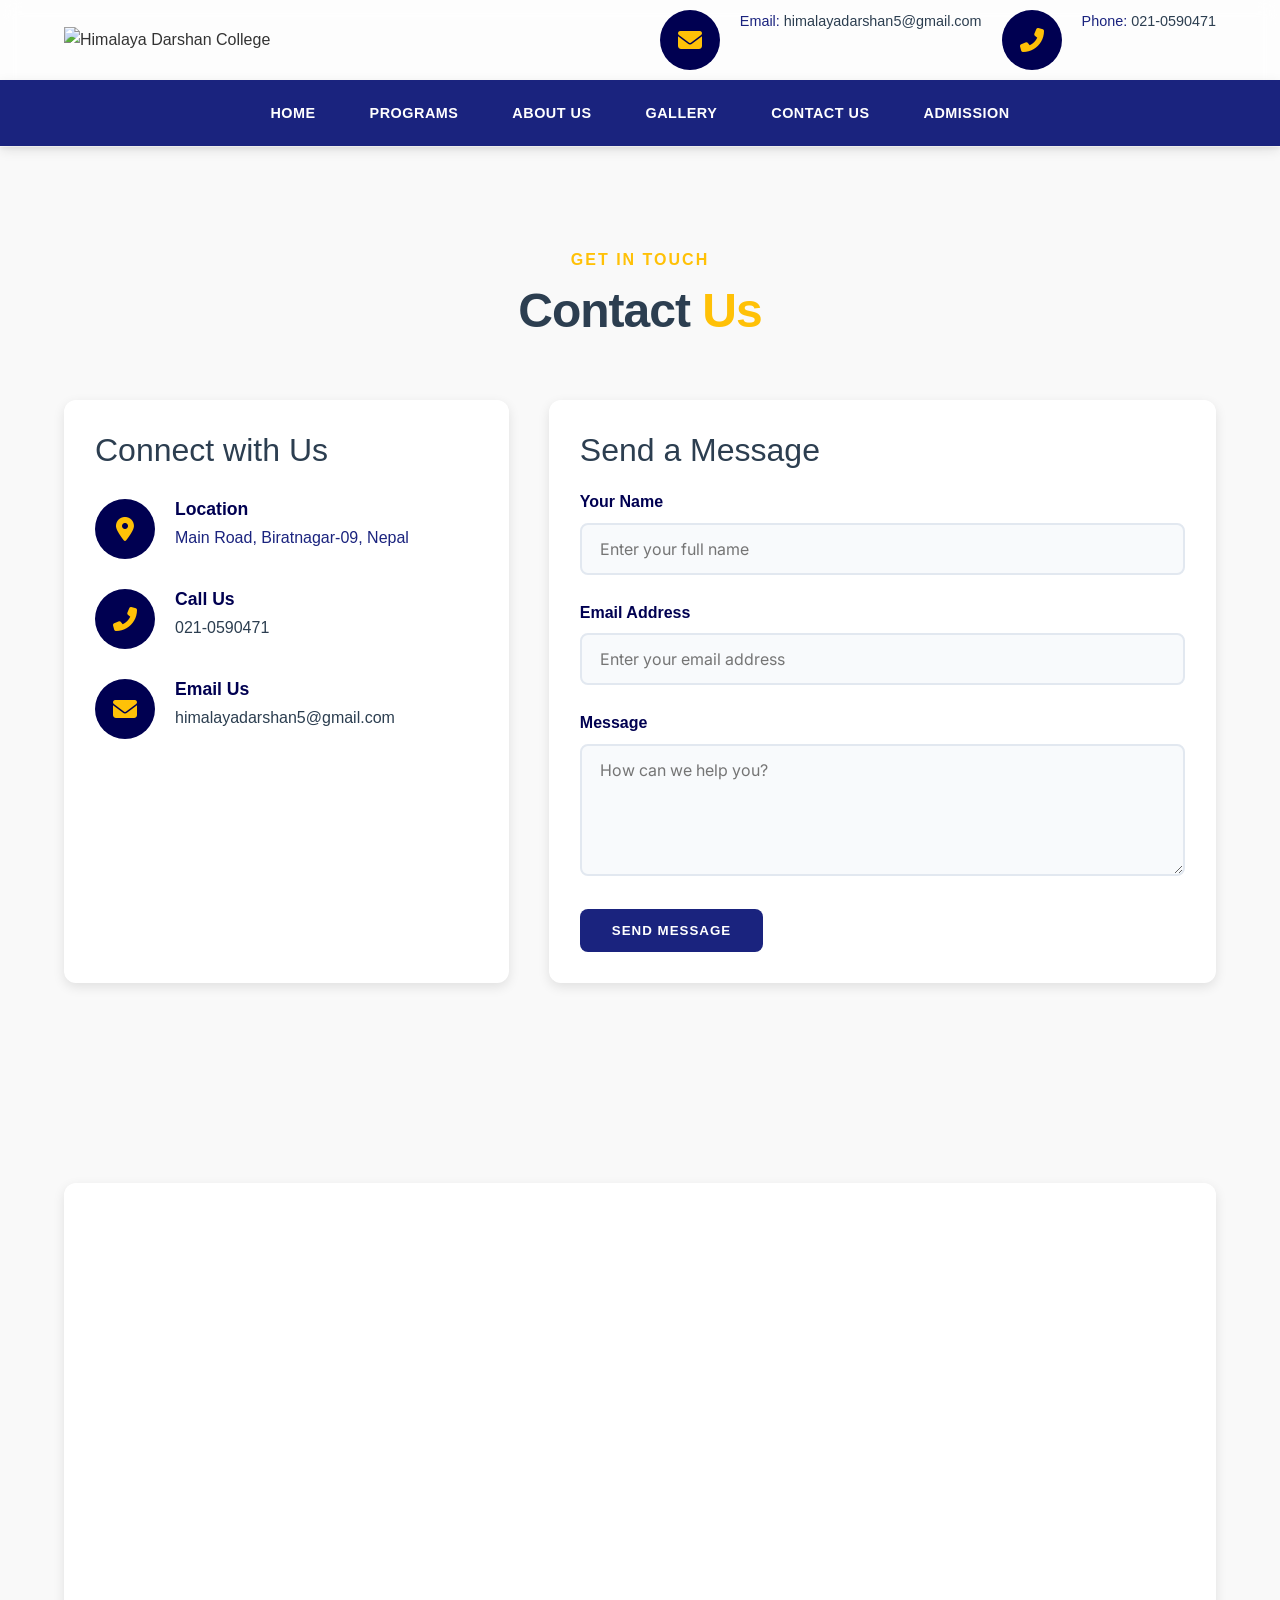
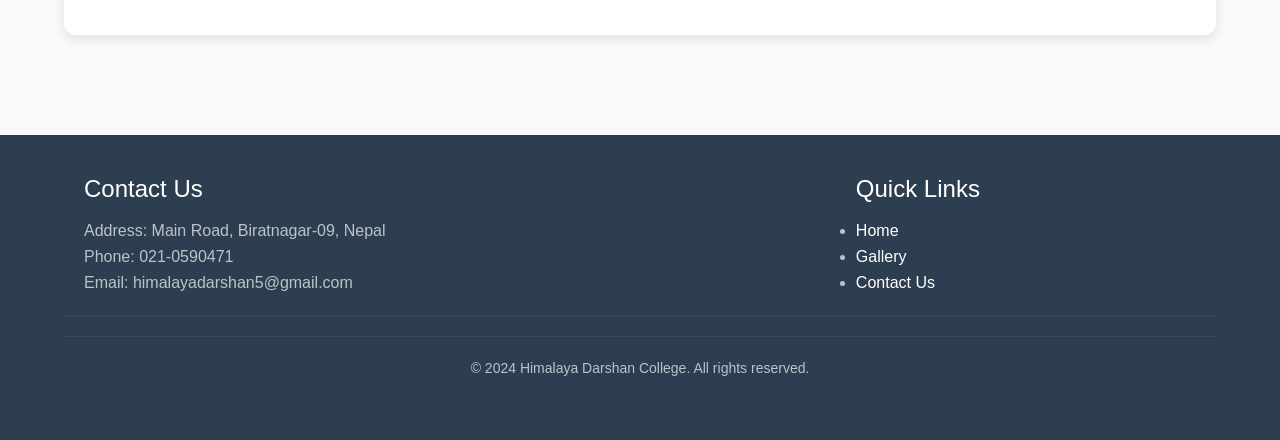
==== contactus.html @ 3a64edcc "Premium UI/UX overhaul, site-wide consistency, and SEO optimizations" ====
<!DOCTYPE html>
<html lang="en">

<head>
  <meta charset="UTF-8" />
  <meta name="viewport" content="width=device-width, initial-scale=1.0" />
  <meta name="description"
    content="Contact Himalaya Darshan College in Biratnagar. Get in touch with us for admissions, inquiries, and more." />
  <title>Contact Us | Himalaya Darshan College</title>
  <link rel="stylesheet" href="https://cdnjs.cloudflare.com/ajax/libs/font-awesome/6.4.0/css/all.min.css" />
  <link
    href="https://fonts.googleapis.com/css2?family=Outfit:wght@300;400;600;700&family=Inter:wght@300;400;500;600&display=swap"
    rel="stylesheet" />
  <link rel="stylesheet" href="style.css" />
</head>

<body>
  <header class="main-header">
    <div class="container">
      <div class="logo-container">
        <img src="assets/logo/himalayalogo.png" alt="Himalaya Darshan College" />
      </div>
      <div class="contact-info">
        <div class="contact-item">
          <i class="fas fa-envelope"></i>
          <span>Email: <a href="mailto:himalayadarshan5@gmail.com">himalayadarshan5@gmail.com</a></span>
        </div>
        <div class="contact-item">
          <i class="fas fa-phone-alt"></i>
          <span>Phone: <a href="tel:021-590471">021-0590471</a></span>
        </div>
      </div>
    </div>
    <nav class="navigation">
      <div class="container">
        <button class="menu-toggle" aria-label="Toggle navigation">
          <i class="fas fa-bars"></i>
        </button>
        <ul id="primary-menu" class="navbar">
          <li><a href="index.html">HOME</a></li>
          <li><a href="index.html#programs">PROGRAMS</a></li>
          <li><a href="index.html#aboutus">ABOUT US</a></li>
          <li><a href="gallery.html">GALLERY</a></li>
          <li><a href="contactus.html">CONTACT US</a></li>
          <li><a href="registeration.html">ADMISSION</a></li>
        </ul>
      </div>
    </nav>
  </header>

  <main>
    <!-- Contact Us Section -->
    <section class="contact-us">
      <div class="container">
        <span class="section-subtitle">Get In Touch</span>
        <h2>Contact <span>Us</span></h2>
        <div class="contact-grid">
          <div class="contact-details glass-card">
            <h3>Connect with Us</h3>
            <div class="contact-items">
              <div class="contact-item">
                <i class="fas fa-map-marker-alt"></i>
                <div>
                  <h4>Location</h4>
                  <p>Main Road, Biratnagar-09, Nepal</p>
                </div>
              </div>
              <div class="contact-item">
                <i class="fas fa-phone-alt"></i>
                <div>
                  <h4>Call Us</h4>
                  <p><a href="tel:021-0590471">021-0590471</a></p>
                </div>
              </div>
              <div class="contact-item">
                <i class="fas fa-envelope"></i>
                <div>
                  <h4>Email Us</h4>
                  <p><a href="mailto:himalayadarshan5@gmail.com">himalayadarshan5@gmail.com</a></p>
                </div>
              </div>
            </div>
          </div>

          <div class="contact-form-container glass-card">
            <h3>Send a Message</h3>
            <form action="#" method="POST" class="premium-form">
              <div class="form-group">
                <label for="name">Your Name</label>
                <input type="text" id="name" name="name" class="form-control" placeholder="Enter your full name"
                  required>
              </div>
              <div class="form-group">
                <label for="email">Email Address</label>
                <input type="email" id="email" name="email" class="form-control" placeholder="Enter your email address"
                  required>
              </div>
              <div class="form-group">
                <label for="message">Message</label>
                <textarea id="message" name="message" class="form-control" rows="5" placeholder="How can we help you?"
                  required></textarea>
              </div>
              <button type="submit" class="btn-premium">Send Message</button>
            </form>
          </div>
        </div>
      </div>
    </section>

    <!-- Map Section -->
    <section class="map-section">
      <div class="container">
        <div class="map-container glass-card">
          <iframe
            src="https://www.google.com/maps/embed?pb=!1m18!1m12!1m3!1d3571.24046777651!2d87.2831!3d26.4525!2m3!1f0!2f0!3f0!3m2!1i1024!2i768!4f13.1!3m3!1m2!1s0x0%3A0x0!2zMjbCsDI3JzA5LjAiTiA4N8KwMTYnNTkuMiJF!5e0!3m2!1sen!2snp!4v1634567890123!5m2!1sen!2snp"
            width="100%" height="450" style="border:0;" allowfullscreen="" loading="lazy"></iframe>
        </div>
      </div>
    </section>
  </main>
  <footer class="main-footer">
    <div class="container">
      <div class="footer-top">
        <div class="footer-col">
          <h3>Contact Us</h3>
          <p>Address: Main Road, Biratnagar-09, Nepal</p>
          <p>Phone: 021-0590471</p>
          <p>Email: himalayadarshan5@gmail.com</p>
        </div>
        <div class="footer-col">
          <h3>Quick Links</h3>
          <ul>
            <li><a href="index.html">Home</a></li>
            <li><a href="gallery.html">Gallery</a></li>
            <li><a href="contactus.html">Contact Us</a></li>
          </ul>
        </div>
      </div>
      <div class="footer-bottom">
        <p>&copy; 2024 Himalaya Darshan College. All rights reserved.</p>
      </div>
    </div>
  </footer>
  <script src="script.js"></script>
</body>

</html>
---- style.css ----
/* =========================================
   MODERN DESIGN SYSTEM
   ========================================= */

:root {
    --primary: #1a237e;
    /* Deep Indigo */
    --primary-light: #534bae;
    --primary-dark: #000051;
    --secondary: #ffc107;
    /* Gold */
    --accent: #ff6f61;
    /* Coral */
    --text-main: #2c3e50;
    --text-muted: #64748b;
    --bg-light: #f8fafc;
    --white: #ffffff;
    --glass: rgba(255, 255, 255, 0.7);
    --glass-border: rgba(255, 255, 255, 0.2);
    --shadow-sm: 0 2px 4px rgba(0, 0, 0, 0.05);
    --shadow-md: 0 4px 12px rgba(0, 0, 0, 0.1);
    --shadow-lg: 0 8px 24px rgba(0, 0, 0, 0.15);
    --transition: all 0.4s cubic-bezier(0.165, 0.84, 0.44, 1);
    --radius-sm: 8px;
    --radius-md: 12px;
    --radius-lg: 20px;
}

* {
    margin: 0;
    padding: 0;
    box-sizing: border-box;
}

html {
    scroll-behavior: smooth;
    font-size: 16px;
}

body {
    font-family: 'Inter', sans-serif;
    line-height: 1.6;
    color: var(--text-main);
    background-color: var(--bg-light);
    overflow-x: hidden;
}

h1,
h2,
h3,
h4,
h5,
h6 {
    font-family: 'Outfit', sans-serif;
    font-weight: 700;
    line-height: 1.2;
    color: var(--primary-dark);
}

.container {
    width: 90%;
    max-width: 1200px;
    margin: 0 auto;
}

/* Header */

.main-header {
    background: var(--white);
    box-shadow: var(--shadow-sm);
    position: sticky;
    top: 0;
    z-index: 1000;
    backdrop-filter: blur(10px);
    background: var(--glass);
    border-bottom: 1px solid var(--glass-border);
}

.main-header .container {
    display: flex;
    justify-content: space-between;
    align-items: center;
    padding: 10px 0;
}

.logo-container img {
    height: 60px;
    width: auto;
}

.contact-info {
    display: flex;
    gap: 20px;
    font-size: 0.9rem;
}

.contact-item {
    display: flex;
    align-items: center;
    gap: 8px;
    color: var(--primary);
}

.contact-item a {
    color: var(--text-main);
    text-decoration: none;
    font-weight: 500;
}

/* Navigation */

.navigation {
    background: var(--primary);
    padding: 10px 0;
    position: relative;
    box-shadow: var(--shadow-md);
}

.navigation .container {
    display: flex;
    justify-content: space-between;
    align-items: center;
}

.menu-toggle {
    display: none;
    background: none;
    border: none;
    color: var(--white);
    font-size: 1.5rem;
    cursor: pointer;
    padding: 5px;
}

.navbar {
    display: flex;
    list-style: none;
    justify-content: center;
    gap: 30px;
    width: 100%;
}

.navbar li {
    position: relative;
}

.navbar a {
    color: var(--white);
    text-decoration: none;
    font-weight: 600;
    font-size: 0.9rem;
    text-transform: uppercase;
    letter-spacing: 0.5px;
    transition: var(--transition);
    padding: 8px 12px;
    border-radius: 4px;
}

.navbar a:hover {
    background: rgba(255, 255, 255, 0.1);
    color: var(--secondary);
}

.sub-menu {
    display: none;
    position: absolute;
    top: 100%;
    left: 0;
    background-color: #444;
    list-style: none;
    min-width: 160px;
    z-index: 1;
}

.sub-menu li {
    width: 100%;
}

.navbar li:hover .sub-menu {
    display: block;
}

/* Styles for Login/Signup Submenu */

.submenu {
    display: none;
    position: absolute;
    top: 100%;
    left: 0;
    background-color: #444;
    /* White background for submenu */
    box-shadow: 0 4px 8px rgba(0, 0, 0, 0.2);
    /* Subtle shadow */
    border-radius: 4px;
    /* Rounded corners */
    min-width: 160px;
    z-index: 1000;
    /* Ensure it appears above other elements */
}

.submenu li {
    border-bottom: 1px solid #ddd;
    list-style-type: none;
    /* Light border between items */
}

.submenu li:last-child {
    border-bottom: none;
    /* Remove border for the last item */
}

.submenu li a {
    display: block;
    padding: 10px 15px;
    /* Spacing inside each item */
    text-decoration: none;
    color: white;
    /* Consistent color for text */
    font-weight: 400;
    /* Lighter font weight */
}

.submenu li a:hover {
    background-color: #f0f0f0;
    /* Light background on hover */
    color: #003d7a;
    /* Darker text color on hover */
}

/* Show the submenu when hovering over the parent menu item */

.submenu-parent:hover .submenu {
    display: block;
}

.menu-badge {
    background-color: red;
    color: white;
    padding: 2px 5px;
    border-radius: 4px;
    font-size: 12px;
    position: relative;
    top: -2px;
}

.menu-right {
    display: flex;
    align-items: center;
}

.button-search {
    cursor: pointer;
    display: flex;
    align-items: center;
    margin-left: 20px;
}

.search-form {
    display: none;
    position: absolute;
    top: 100%;
    right: 0;
    background: white;
    padding: 10px;
    box-shadow: 0 4px 8px rgba(0, 0, 0, 0.1);
    z-index: 1000;
}

.search-field {
    border: 1px solid #ddd;
    padding: 5px 10px;
    width: 200px;
}

.search-submit {
    background: #333;
    color: #fff;
    border: none;
    padding: 5px 10px;
    cursor: pointer;
}

/* Hero Section */

.hero {
    position: relative;
    overflow: hidden;
    max-width: 100%;
    height: 70vh;
}

.slider {
    display: flex;
    overflow: hidden;
    transition: transform 0.5s ease-in-out;
    width: 100%;
    height: 100%;
}

.slide {
    min-width: 100%;
    height: 100%;
    background-size: cover;
    background-position: center;
    display: none;
    /* Hide all slides by default */
}

/* Slider Controls */

.slider-controls {
    position: absolute;
    top: 50%;
    left: 50%;
    transform: translate(-50%, -50%);
    display: flex;
    justify-content: space-between;
    width: 100%;
    padding: 0 20px;
    box-sizing: border-box;
}

.slider-controls button {
    background: rgba(0, 0, 0, 0.5);
    /* Semi-transparent background */
    border: none;
    color: white;
    font-size: 2rem;
    cursor: pointer;
    padding: 10px;
    transition: color 0.3s ease, background-color 0.3s ease;
    border-radius: 50%;
}

.slider-controls button:hover {
    color: #ddd;
    background: rgba(0, 0, 0, 0.7);
    /* Darker background on hover */
}

.slider-controls i {
    pointer-events: none;
    /* Ensure the icon doesn't block the button click */
}

/* Search Form */

.menu-right {
    display: flex;
    align-items: center;
}

.button-search {
    color: #fff;
    cursor: pointer;
    padding: 10px;
}

.search-form {
    display: none;
    position: relative;
    margin-left: 10px;
}

.search-form input {
    padding: 5px;
    border: 1px solid #ddd;
    border-radius: 4px;
}

.search-form button {
    background-color: #444;
    color: #fff;
    border: none;
    padding: 0px;
}

.introduction {
    padding: 50px 0;
    display: flex;
    justify-content: space-between;
    align-items: center;
}

.intro-content {
    display: flex;
}

.intro-image img {
    width: 100%;
    max-width: 500px;
}

.intro-text {
    padding-left: 30px;
}

.programs {
    background-color: #f9f9f9;
    padding: 50px 0;
    text-align: center;
}

.programs-grid {
    display: grid;
    grid-template-columns: repeat(3, 1fr);
    gap: 20px;
}

.program-card {
    padding: 20px;
    background-color: #fff;
    border: 1px solid #ddd;
    border-radius: 8px;
}

/* Authentication & Utility Classes */
.flex-center {
    display: flex;
    justify-content: center;
    align-items: center;
    min-height: 70vh;
}

.auth-wrapper {
    width: 100%;
    max-width: 480px;
    padding: 50px 40px;
}

.auth-footer {
    margin-top: 30px;
    padding-top: 20px;
    border-top: 1px solid var(--bg-light);
    text-align: center;
}

.auth-footer a {
    color: var(--primary);
    font-weight: 700;
    text-decoration: none;
    transition: var(--transition);
}

.auth-footer a:hover {
    color: var(--secondary);
}

.auth-wrapper .section-subtitle {
    margin-bottom: 5px;
}

.auth-wrapper h2 {
    font-size: 2.2rem;
    margin-bottom: 35px;
}

.cta {
    background-image: url('assets/cta-bg.jpg');
    background-size: cover;
    color: #fff;
    text-align: center;
    padding: 60px 0;
    position: relative;
}

.cta::before {
    content: "";
    position: absolute;
    top: 0;
    left: 0;
    right: 0;
    bottom: 0;
    background: rgba(0, 0, 0, 0.5);
}

.cta-content {
    position: relative;
    z-index: 2;
}

body {
    font-family: 'Roboto', sans-serif;
    line-height: 1.6;
    color: #333;
    margin: 0;
    padding: 0;
    background-color: #f9f9f9;
}

h1,
h2,
h3,
h4,
h5,
h6 {
    font-family: 'Poppins', sans-serif;
    color: #2c3e50;
    margin-bottom: 20px;
}

h2 {
    font-size: 2.5rem;
    font-weight: 600;
}

h3 {
    font-size: 2rem;
    font-weight: 500;
}

a {
    color: #007BFF;
    text-decoration: none;
    transition: color 0.3s ease;
}

a:hover {
    color: #0056b3;
    text-decoration: underline;
}

.header,
.cta {
    background-color: #007BFF;
    color: white;
    padding: 20px 0;
    text-align: center;
}

.cta-content h2 {
    font-size: 2.5rem;
    font-weight: 600;
    margin-bottom: 20px;
}

.cta-content p {
    font-size: 1.2rem;
    margin-bottom: 30px;
}

.intro-text p {
    margin: 20px 0;
}

.intro-text .btn {
    margin: 20px 0;
}

.btn {
    background-color: #ff6f61;
    color: white;
    padding: 10px 20px;
    border-radius: 5px;
    transition: background-color 0.3s ease;
}

.btn:hover {
    background-color: #e55a4f;
}

.introduction {
    background-color: #fff;
    padding: 50px 0;
    text-align: left;
}

.intro-content {
    display: flex;
    align-items: center;
    justify-content: space-between;
}

.intro-image img {
    max-width: 100%;
    border-radius: 8px;
    box-shadow: 0 4px 8px rgba(0, 0, 0, 0.1);
}

.intro-text {
    max-width: 60%;
    margin-left: 20px;
}

/* General Container Styling */

.programs {
    padding: 60px 0;
    text-align: center;
}

.programs h2 {
    font-size: 36px;
    margin-bottom: 40px;
    text-transform: uppercase;
}

/* Program Grid Styling */

.program-grid {
    display: flex;
    flex-wrap: wrap;
    justify-content: space-around;
    gap: 20px;
}

/* Program Card Styling */

.program-card {
    background-color: #ffffff;
    border-radius: 8px;
    box-shadow: 0 4px 8px rgba(0, 0, 0, 0.1);
    overflow: hidden;
    transition: transform 0.3s ease, box-shadow 0.3s ease;
    width: 300px;
    text-align: left;
}

.program-card:hover {
    transform: translateY(-10px);
    box-shadow: 0 8px 16px rgba(0, 0, 0, 0.2);
}

.program-card img {
    width: 100%;
    height: 200px;
    object-fit: cover;
}

/* Program Card Content Styling */

.program-card h3 {
    font-size: 24px;
    margin: 15px 20px 10px 20px;
}

.program-card p {
    font-size: 16px;
    margin: 0 20px 20px 20px;
    line-height: 1.6;
}

/* Responsive Design */

@media (max-width: 768px) {
    .program-grid {
        flex-direction: column;
        align-items: center;
    }

    .program-card {
        width: 90%;
    }
}

/* General Container Styling */

.Strengths {
    padding: 60px 0;
    text-align: center;
    background-color: #f4f4f4;
    /* A light background to differentiate this section */
}

.Strengths h2 {
    font-size: 36px;
    margin-bottom: 40px;
    text-transform: uppercase;
}

/* Strengths Grid Styling */

.strengths-grid {
    display: flex;
    flex-wrap: wrap;
    justify-content: space-around;
    gap: 20px;
}

/* Strength Card Styling */

.strength-card {
    background-color: #ffffff;
    border-radius: 8px;
    box-shadow: 0 4px 8px rgba(0, 0, 0, 0.1);
    padding: 30px 20px;
    transition: transform 0.3s ease, box-shadow 0.3s ease;
    width: 300px;
    text-align: center;
}

.strength-card:hover {
    transform: translateY(-10px);
    box-shadow: 0 8px 16px rgba(0, 0, 0, 0.2);
}

.strength-card i {
    font-size: 48px;
    color: #3498db;
    margin-bottom: 20px;
}

.strength-card h3 {
    font-size: 24px;
    margin-bottom: 15px;
}

.strength-card p {
    font-size: 16px;
    line-height: 1.6;
    color: #7f8c8d;
}

/* Responsive Design */

@media (max-width: 768px) {
    .strengths-grid {
        flex-direction: column;
        align-items: center;
    }

    .strength-card {
        width: 90%;
    }
}

/* General Container Styling */

.news-notices {
    padding: 60px 0;
    text-align: center;
    background-color: #ffffff;
}

.news-notices h2 {
    font-size: 36px;
    margin-bottom: 40px;
    text-transform: uppercase;
}

/* News List Styling */

.news-list {
    display: flex;
    flex-direction: column;
    gap: 20px;
    align-items: flex-start;
}

/* News Item Styling */

.news-item {
    background-color: #f9f9f9;
    border-left: 5px solid #3498db;
    padding: 20px;
    border-radius: 5px;
    transition: background-color 0.3s ease, box-shadow 0.3s ease;
}

.news-item h3 {
    font-size: 24px;
    margin-bottom: 10px;
}

.news-item p {
    font-size: 16px;
    color: #7f8c8d;
    line-height: 1.6;
}

.news-item a {
    color: #3498db;
    font-weight: bold;
    text-decoration: none;
}

.news-item:hover {
    background-color: #e6f7ff;
    box-shadow: 0 4px 8px rgba(0, 0, 0, 0.1);
}

/* Responsive Design */

@media (max-width: 768px) {
    .news-list {
        align-items: center;
    }

    .news-item {
        width: 90%;
    }
}

/* General Container Styling */

.events {
    padding: 60px 0;
    text-align: center;
    background-color: #f4f4f4;
    /* Light background to distinguish this section */
}

.events h2 {
    font-size: 36px;
    margin-bottom: 40px;
    text-transform: uppercase;
}

/* Event List Styling */

.event-list {
    display: flex;
    flex-direction: column;
    gap: 20px;
    align-items: flex-start;
}

/* Event Item Styling */

.event-item {
    background-color: #ffffff;
    border-left: 5px solid #3498db;
    padding: 20px;
    border-radius: 5px;
    transition: background-color 0.3s ease, box-shadow 0.3s ease;
    width: 100%;
}

.event-item h3 {
    font-size: 24px;
    margin-bottom: 10px;
}

.event-item p {
    font-size: 16px;
    color: #7f8c8d;
    line-height: 1.6;
}

.event-item:hover {
    background-color: #e6f7ff;
    box-shadow: 0 4px 8px rgba(0, 0, 0, 0.1);
}

/* Responsive Design */

@media (max-width: 768px) {
    .event-list {
        align-items: center;
    }

    .event-item {
        width: 90%;
    }
}

/* General Container Styling */

.facilities {
    padding: 60px 0;
    text-align: center;
    background-color: #ffffff;
    /* White background for clarity */
}

.facilities h2 {
    font-size: 36px;
    margin-bottom: 40px;
    text-transform: uppercase;
}

/* Facilities Grid Styling */

.facilities-grid {
    display: flex;
    flex-wrap: wrap;
    justify-content: space-around;
    gap: 20px;
}

/* Facility Card Styling */

.facility-card {
    background-color: #f9f9f9;
    border-radius: 8px;
    box-shadow: 0 4px 8px rgba(0, 0, 0, 0.1);
    overflow: hidden;
    width: 300px;
    text-align: left;
    transition: transform 0.3s ease, box-shadow 0.3s ease;
}

.facility-card:hover {
    transform: translateY(-10px);
    box-shadow: 0 8px 16px rgba(0, 0, 0, 0.2);
}

.facility-card img {
    width: 100%;
    height: 200px;
    object-fit: cover;
}

/* Facility Card Content Styling */

.facility-card h3 {
    font-size: 24px;
    /* color: #e55a4f; */
    color: #3498db;
    /* Primary color for headings */
    margin: 15px 20px 10px 20px;
}

.facility-card p {
    font-size: 16px;
    color: #7f8c8d;
    /* Text color consistency */
    margin: 0 20px 20px 20px;
    line-height: 1.6;
}

/* Responsive Design */

@media (max-width: 768px) {
    .facilities-grid {
        flex-direction: column;
        align-items: center;
    }

    .facility-card {
        width: 90%;
    }
}

/* General Container Styling */

.testimonials {
    padding: 60px 0;
    text-align: center;
    background-color: #f4f4f4;
    /* Light background to distinguish this section */
}

.testimonials h2 {
    font-size: 36px;
    margin-bottom: 40px;
    text-transform: uppercase;
}

/* Testimonial Grid Styling */

.testimonial-grid {
    display: flex;
    flex-wrap: wrap;
    justify-content: space-around;
    gap: 20px;
}

/* Testimonial Card Styling */

.testimonial-card {
    background-color: #ffffff;
    border-radius: 8px;
    box-shadow: 0 4px 8px rgba(0, 0, 0, 0.1);
    padding: 20px;
    transition: transform 0.3s ease, box-shadow 0.3s ease;
    width: 300px;
    text-align: center;
}

.testimonial-card:hover {
    transform: translateY(-10px);
    box-shadow: 0 8px 16px rgba(0, 0, 0, 0.2);
}

.testimonial-card img {
    border-radius: 50%;
    width: 100px;
    height: 100px;
    object-fit: cover;
    margin-bottom: 15px;
}

.testimonial-card p {
    font-size: 16px;
    color: #7f8c8d;
    /* Text color consistency */
    line-height: 1.6;
    margin: 0 0 15px;
}

.testimonial-card h4 {
    font-size: 18px;
    color: #3498db;
    /* Primary color for names */
    margin: 0;
}

.testimonial-card i {
    color: #3498db;
    /* Primary color for icons */
}

/* Responsive Design */

@media (max-width: 768px) {
    .testimonial-grid {
        flex-direction: column;
        align-items: center;
    }

    .testimonial-card {
        width: 90%;
    }
}

/* General Container Styling */

.tieups-mous {
    padding: 60px 0;
    text-align: center;
    background-color: #ffffff;
    /* White background for clarity */
}

.tieups-mous h2 {
    font-size: 36px;
    margin-bottom: 40px;
    text-transform: uppercase;
}

/* Tie-up Grid Styling */

.tieup-grid {
    display: flex;
    flex-wrap: wrap;
    justify-content: space-around;
    gap: 20px;
}

/* Tie-up Card Styling */

.tieup-card {
    background-color: #f9f9f9;
    border-radius: 8px;
    box-shadow: 0 4px 8px rgba(0, 0, 0, 0.1);
    padding: 20px;
    text-align: center;
    transition: transform 0.3s ease, box-shadow 0.3s ease;
    width: 300px;
}

.tieup-card:hover {
    transform: translateY(-10px);
    box-shadow: 0 8px 16px rgba(0, 0, 0, 0.2);
}

.tieup-card img {
    max-width: 100%;
    height: 150px;
    object-fit: contain;
    margin-bottom: 15px;
}

.tieup-card h3 {
    font-size: 24px;
    color: #3498db;
    /* Primary color for headings */
    margin: 10px 0;
}

.tieup-card p {
    font-size: 16px;
    color: #7f8c8d;
    /* Text color consistency */
    margin: 0;
    line-height: 1.6;
}

/* Responsive Design */

@media (max-width: 768px) {
    .tieup-grid {
        flex-direction: column;
        align-items: center;
    }

    .tieup-card {
        width: 90%;
    }
}

/* Footer Styling */

.main-footer {
    background-color: #2c3e50;
    /* Dark background color for footer */
    color: #ffffff;
    /* White text for contrast */
    padding: 40px 0;
}

.footer-top {
    display: flex;
    flex-wrap: wrap;
    justify-content: space-between;
    border-bottom: 1px solid #34495e;
    /* Subtle border for separation */
    padding-bottom: 20px;
    margin-bottom: 20px;
}

.footer-col {
    flex: 1;
    max-width: 33%;
    padding: 0 20px;
    box-sizing: border-box;
}

.footer-col h3 {
    font-size: 24px;
    margin-bottom: 15px;
    color: #ffffff;
    /* White for headings */
}

.footer-col p,
.footer-col ul {
    font-size: 16px;
    color: #bdc3c7;
    /* Lighter text color for readability */
    line-height: 1.6;
    margin: 0;
}

.footer-col a {
    color: #ffffff;
    /* White links */
    text-decoration: none;
}

.footer-col a:hover {
    text-decoration: underline;
    /* Underline on hover for links */
}

.social-links {
    list-style: none;
    padding: 0;
}

.social-links li {
    display: inline;
    margin-right: 10px;
}

.social-links a {
    color: #ffffff;
    /* White for social icons */
    font-size: 20px;
    transition: color 0.3s ease;
}

.social-links a:hover {
    color: #3498db;
    /* Primary color for hover effect */
}

.footer-bottom {
    text-align: center;
    padding: 20px;
    border-top: 1px solid #34495e;
    /* Subtle border for separation */
}

.footer-bottom p {
    font-size: 14px;
    color: #bdc3c7;
    /* Lighter text color */
    margin: 0;
}

/* Responsive Design */

@media (max-width: 768px) {
    .footer-col {
        max-width: 100%;
        margin-bottom: 20px;
    }

    .social-links li {
        display: block;
        margin-bottom: 10px;
    }
}

/* Global Section Styling */
section {
    padding: 100px 0;
}

section h2 {
    text-align: center;
    font-size: 3rem;
    margin-bottom: 60px;
    letter-spacing: -1px;
}

section h2 span {
    color: var(--secondary);
}

.section-subtitle {
    display: block;
    text-align: center;
    text-transform: uppercase;
    color: var(--secondary);
    font-weight: 700;
    letter-spacing: 2px;
    margin-bottom: 10px;
}

/* Premium Card & Glassmorphism Utilities */
.glass-card {
    background: var(--white);
    border: 1px solid var(--glass-border);
    backdrop-filter: blur(10px);
    border-radius: var(--radius-md);
    padding: 30px;
    box-shadow: var(--shadow-md);
    transition: var(--transition);
}

.glass-card:hover {
    transform: translateY(-8px);
    box-shadow: var(--shadow-lg);
    border-color: var(--secondary);
}

/* Modern Form Elements */
.premium-form .form-group {
    margin-bottom: 25px;
}

.premium-form .form-control {
    width: 100%;
    padding: 14px 18px;
    border: 2px solid #e2e8f0;
    border-radius: var(--radius-sm);
    font-family: 'Inter', sans-serif;
    font-size: 1rem;
    transition: var(--transition);
    background: #f8fafc;
}

.premium-form .form-control:focus {
    outline: none;
    border-color: var(--primary);
    background: var(--white);
    box-shadow: 0 0 0 4px rgba(26, 35, 126, 0.1);
}

.premium-form label {
    display: block;
    font-weight: 600;
    margin-bottom: 8px;
    color: var(--primary-dark);
}

/* Buttons */
.btn-premium {
    display: inline-block;
    padding: 14px 32px;
    background: var(--primary);
    color: var(--white);
    text-decoration: none;
    border-radius: var(--radius-sm);
    font-weight: 700;
    text-transform: uppercase;
    letter-spacing: 1px;
    border: none;
    cursor: pointer;
    transition: var(--transition);
    text-align: center;
}

.btn-premium:hover {
    background: var(--secondary);
    color: var(--primary);
    transform: scale(1.02);
}

/* Hero Content Styling */
.hero {
    height: 80vh;
    min-height: 600px;
}

.hero-content {
    position: absolute;
    top: 50%;
    left: 50%;
    transform: translate(-50%, -50%);
    z-index: 10;
    text-align: center;
    color: var(--white);
    width: 90%;
    max-width: 800px;
}

.hero-content h1 {
    font-size: 4.5rem;
    margin-bottom: 20px;
    color: var(--white);
    text-shadow: 2px 4px 8px rgba(0, 0, 0, 0.3);
    animation: fadeInUp 1s ease;
}

.hero-content h1 span {
    color: var(--secondary);
}

.hero-content p {
    font-size: 1.2rem;
    margin-bottom: 40px;
    opacity: 0.9;
    animation: fadeInUp 1s ease 0.2s backwards;
}

.hero-content .btn-premium {
    animation: fadeInUp 1s ease 0.4s backwards;
}

@keyframes fadeInUp {
    from {
        opacity: 0;
        transform: translateY(30px);
    }

    to {
        opacity: 1;
        transform: translateY(0);
    }
}

.slider-controls button {
    position: absolute;
    top: 50%;
    transform: translateY(-50%);
    background: var(--glass);
    border: 1px solid var(--glass-border);
    color: var(--primary);
    width: 50px;
    height: 50px;
    border-radius: 50%;
    cursor: pointer;
    z-index: 20;
    transition: var(--transition);
    display: flex;
    align-items: center;
    justify-content: center;
    font-size: 1.2rem;
}

.slider-controls button:hover {
    background: var(--secondary);
    color: var(--primary);
}

.slider-controls .prev {
    left: 30px;
}

.slider-controls .next {
    right: 30px;
}

/* Gallery Layout */
.gallery-grid {
    display: grid;
    grid-template-columns: repeat(auto-fill, minmax(350px, 1fr));
    gap: 25px;
    margin-top: 40px;
}

.gallery-item {
    position: relative;
    border-radius: var(--radius-md);
    overflow: hidden;
    box-shadow: var(--shadow-md);
    aspect-ratio: 4/3;
    cursor: pointer;
}

.gallery-item img {
    width: 100%;
    height: 100%;
    object-fit: cover;
    transition: var(--transition);
}

.gallery-item:hover img {
    transform: scale(1.1);
}

.gallery-item::after {
    content: '\f00e';
    font-family: 'Font Awesome 5 Free';
    font-weight: 900;
    position: absolute;
    top: 50%;
    left: 50%;
    transform: translate(-50%, -50%) scale(0.5);
    background: rgba(26, 35, 126, 0.8);
    color: var(--white);
    width: 60px;
    height: 60px;
    display: flex;
    align-items: center;
    justify-content: center;
    border-radius: 50%;
    opacity: 0;
    transition: var(--transition);
}

.gallery-item:hover::after {
    opacity: 1;
    transform: translate(-50%, -50%) scale(1);
}

/* Form Layout Utilities */
.form-wrapper {
    max-width: 900px;
    margin: 0 auto;
}

.form-grid {
    display: grid;
    grid-template-columns: 1fr 1fr;
    gap: 20px;
}

.form-check {
    display: flex;
    align-items: center;
    gap: 12px;
    margin-bottom: 30px;
}

.form-check input[type="checkbox"] {
    width: 20px;
    height: 20px;
    cursor: pointer;
}

.form-action {
    text-align: center;
}

.form-action button {
    min-width: 250px;
}

@media (max-width: 768px) {
    .form-grid {
        grid-template-columns: 1fr;
    }
}

/* Large Form Sections */
.form-section {
    margin-bottom: 40px;
}

.form-section h3 {
    font-size: 1.3rem;
    color: var(--primary);
    border-bottom: 2px solid var(--bg-light);
    padding-bottom: 15px;
    margin-bottom: 25px;
    text-transform: uppercase;
    letter-spacing: 1px;
}

/* Contact Page Specifics */
.contact-grid {
    display: grid;
    grid-template-columns: 1fr 1.5fr;
    gap: 40px;
    margin-top: 40px;
}

.contact-items {
    display: flex;
    flex-direction: column;
    gap: 30px;
    margin-top: 30px;
}

.contact-item {
    display: flex;
    align-items: flex-start;
    gap: 20px;
}

.contact-item i {
    font-size: 1.5rem;
    color: var(--secondary);
    background: var(--primary-dark);
    width: 60px;
    height: 60px;
    display: flex;
    align-items: center;
    justify-content: center;
    border-radius: 50%;
    flex-shrink: 0;
}

.contact-item h4 {
    font-size: 1.1rem;
    margin-bottom: 5px;
    color: var(--primary-dark);
}

/* Grids Refinement */
.facilities-grid,
.strengths-grid {
    display: grid;
    grid-template-columns: repeat(auto-fit, minmax(300px, 1fr));
    gap: 30px;
}

.facility-card i,
.strength-card i {
    font-size: 2.5rem;
    color: var(--secondary);
    margin-bottom: 20px;
    display: block;
}

.map-container {
    padding: 0;
    overflow: hidden;
    line-height: 0;
}

@media (max-width: 992px) {
    .contact-grid {
        grid-template-columns: 1fr;
    }
}

/* Mobile Styles */
@media screen and (max-width: 768px) {
    .menu-toggle {
        display: block;
    }

    .contact-info {
        display: none;
    }

    .navbar {
        display: none;
        flex-direction: column;
        position: absolute;
        top: 100%;
        left: 0;
        width: 100%;
        background: var(--primary-dark);
        gap: 0;
        z-index: 1005;
        box-shadow: var(--shadow-lg);
    }

    .navbar.active {
        display: flex;
    }

    .navbar li {
        width: 100%;
    }

    .navbar a {
        display: block;
        padding: 15px 20px;
        border-bottom: 1px solid rgba(255, 255, 255, 0.1);
        border-radius: 0;
    }
}
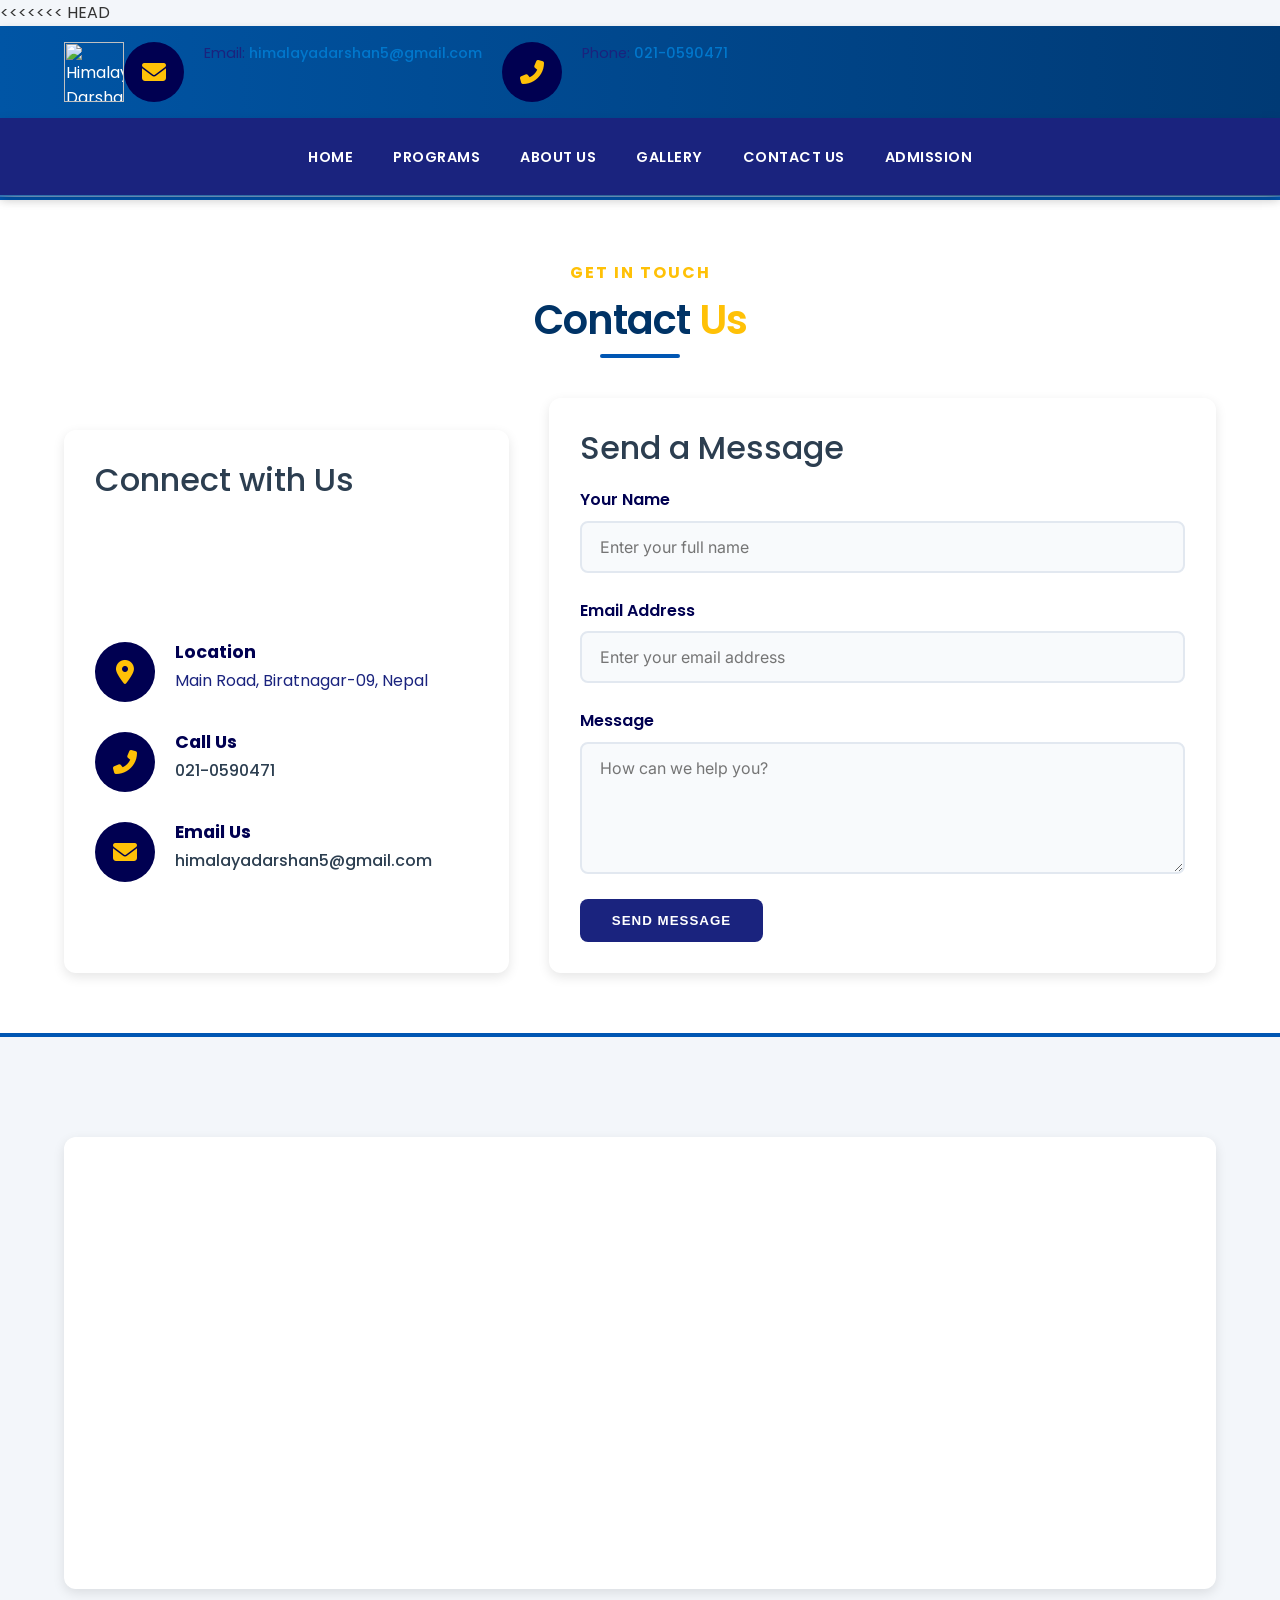
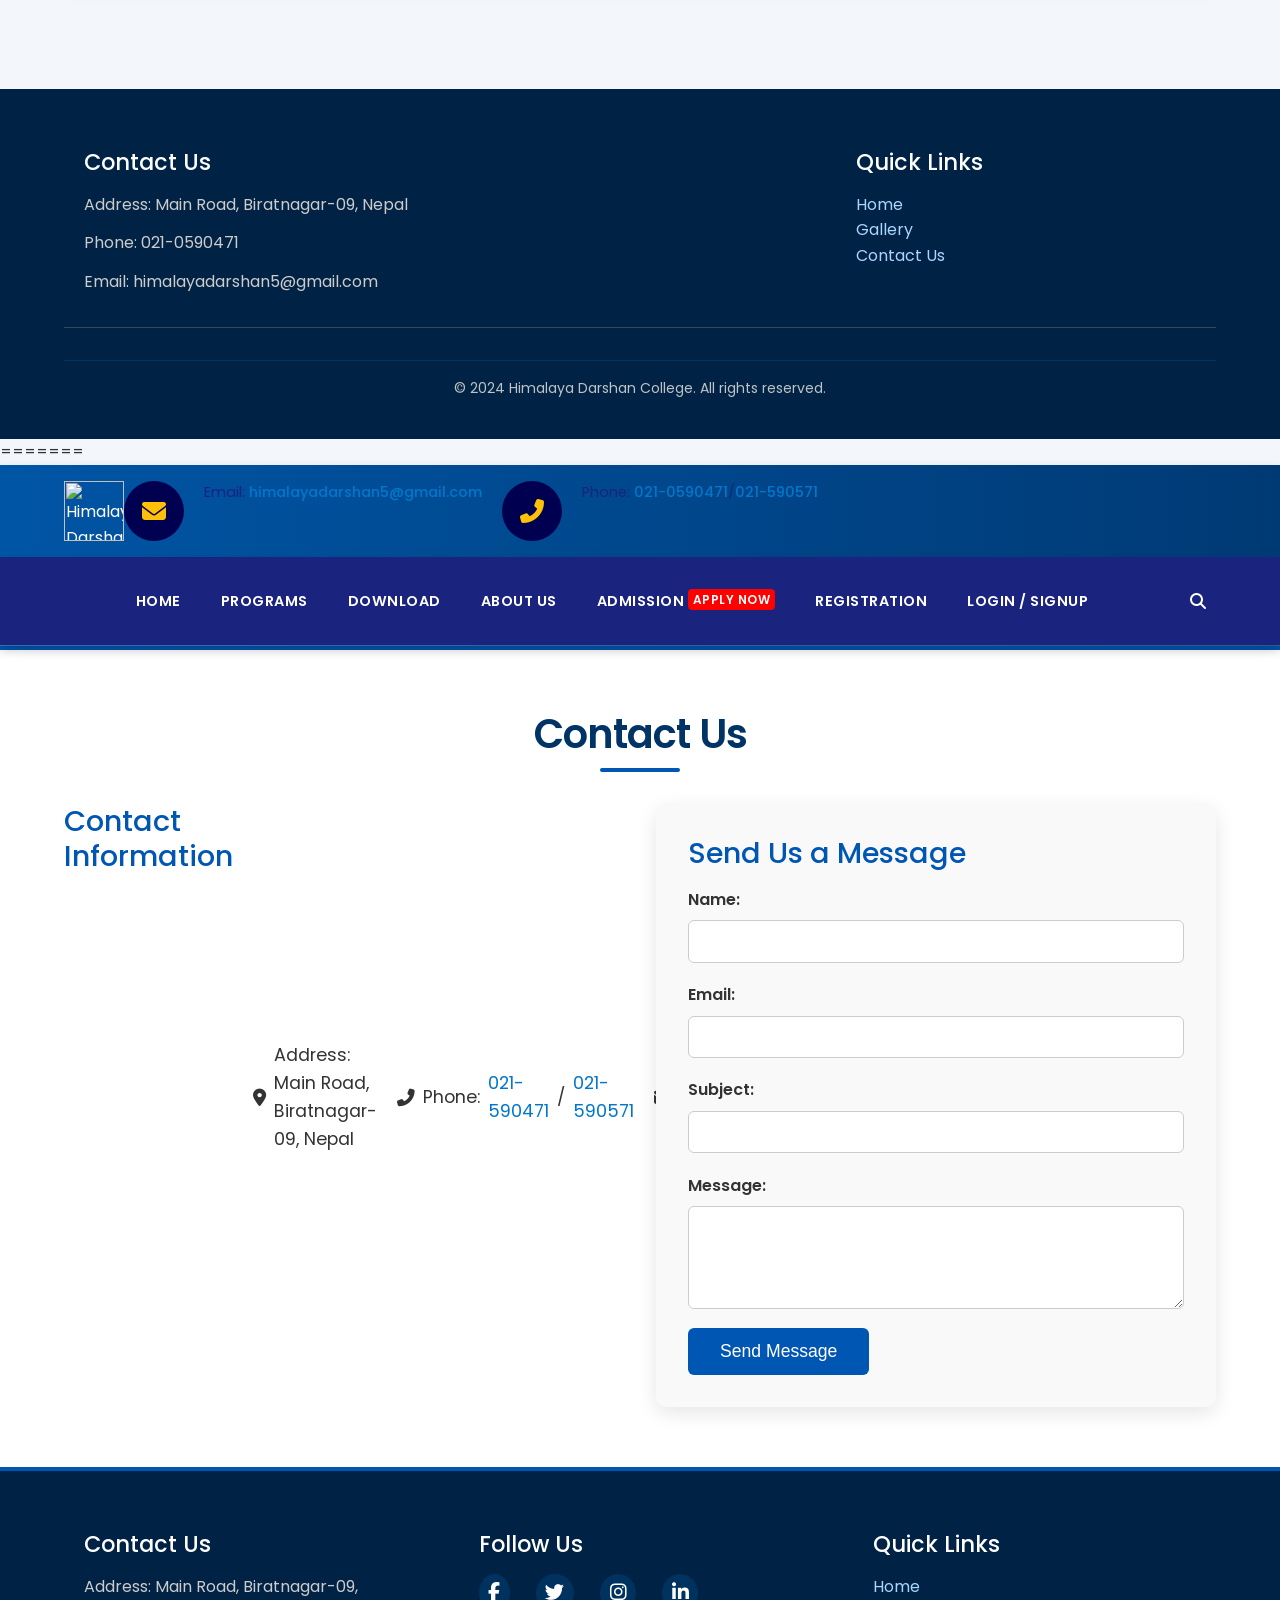
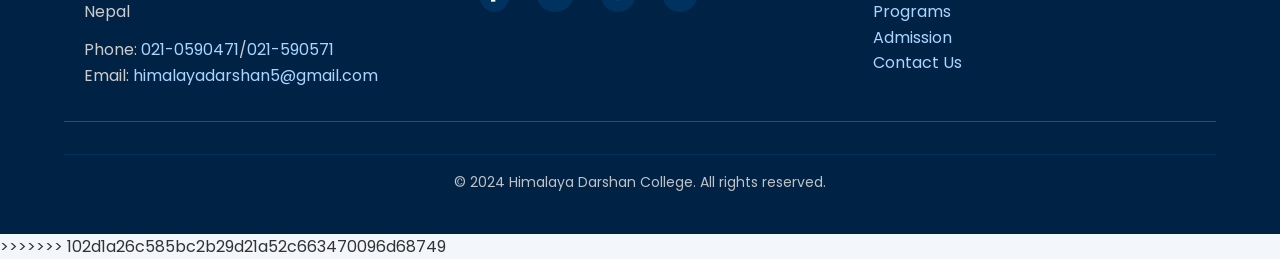
==== commit fcd4b003: "Premium UI/UX overhaul, site-wide consistency, and SEO optimizations" ====
--- a/contactus.html
+++ b/contactus.html
@@ -1,3 +1,4 @@
+<<<<<<< HEAD
 <!DOCTYPE html>
 <html lang="en">
 
@@ -144,4 +145,605 @@
   <script src="script.js"></script>
 </body>
 
+=======
+<!DOCTYPE html>
+<html lang="en">
+
+<head>
+  <meta charset="UTF-8" />
+  <meta name="viewport" content="width=device-width, initial-scale=1.0" />
+  <title>contact us</title>
+  <link rel="stylesheet" href="https://cdnjs.cloudflare.com/ajax/libs/font-awesome/6.4.0/css/all.min.css" />
+  <link href="https://fonts.googleapis.com/css2?family=Poppins:wght@400;600&display=swap" rel="stylesheet" />
+  <style>
+    /* =======================================
+   FULL STYLESHEET: HEADER ▶ CONTACT ▶ FOOTER
+   ======================================= */
+
+    /* ==== 1. IMPORTS ==== */
+    @import url('https://fonts.googleapis.com/css2?family=Poppins:wght@400;600&display=swap');
+
+    /* ==== 2. RESET & BASE ==== */
+    *,
+    *::before,
+    *::after {
+      box-sizing: border-box;
+      margin: 0;
+      padding: 0;
+    }
+
+    html {
+      scroll-behavior: smooth;
+    }
+
+    body {
+      font-family: 'Poppins', sans-serif;
+      line-height: 1.6;
+      color: #333;
+      background-color: #f3f6fa;
+    }
+
+    a {
+      text-decoration: none;
+      color: inherit;
+      transition: color .3s ease;
+    }
+
+    ul {
+      list-style: none;
+    }
+
+    /* ==== 3. CONTAINER UTIL ==== */
+    .container {
+      width: 90%;
+      max-width: 1200px;
+      margin: 0 auto;
+    }
+
+    /* =====================================
+   4. HEADER & NAVIGATION
+   ===================================== */
+    header.main-header {
+      background: linear-gradient(90deg, #0055a5, #003a75);
+      color: #fff;
+      position: sticky;
+      top: 0;
+      z-index: 1000;
+      box-shadow: 0 4px 10px rgba(0, 0, 0, 0.15);
+    }
+
+    .main-header .container {
+      display: flex;
+      align-items: center;
+      justify-content: space-between;
+      padding: 1rem 0;
+    }
+
+    .logo-container img {
+      max-height: 60px;
+    }
+
+    .navigation {
+      position: relative;
+    }
+
+    .navbar {
+      display: flex;
+      align-items: center;
+      gap: 1.5rem;
+    }
+
+    .navbar>li {
+      position: relative;
+    }
+
+    .navbar>li>a {
+      color: #fff;
+      font-weight: 600;
+      padding: .5rem;
+      position: relative;
+    }
+
+    .navbar>li>a::after {
+      content: '';
+      position: absolute;
+      left: 0;
+      bottom: -4px;
+      width: 0;
+      height: 2px;
+      background: #a9d6ff;
+      transition: width .3s ease;
+    }
+
+    .navbar>li>a:hover::after {
+      width: 100%;
+    }
+
+    .sub-menu,
+    .submenu {
+      display: none;
+      position: absolute;
+      top: 100%;
+      left: 0;
+      background: #004080;
+      border-radius: 6px;
+      overflow: hidden;
+      box-shadow: 0 6px 12px rgba(0, 0, 0, 0.2);
+      z-index: 1000;
+    }
+
+    .sub-menu li a,
+    .submenu li a {
+      display: block;
+      padding: .6rem 1rem;
+      color: #fff;
+      white-space: nowrap;
+    }
+
+    .sub-menu li a:hover,
+    .submenu li a:hover {
+      background: #0066cc;
+    }
+
+    .navbar li:hover>.sub-menu,
+    .submenu-parent:hover>.submenu {
+      display: block;
+    }
+
+    /* Mobile menu toggle */
+    .menu-toggle {
+      display: none;
+      font-size: 1.8rem;
+      cursor: pointer;
+      color: #fff;
+    }
+
+    @media (max-width: 768px) {
+      .navbar {
+        position: absolute;
+        top: 100%;
+        right: 0;
+        background: #003a75;
+        flex-direction: column;
+        width: 220px;
+        padding: 1rem 0;
+        display: none;
+      }
+
+      .navbar.show {
+        display: flex;
+      }
+
+      .menu-toggle {
+        display: block;
+      }
+    }
+
+    /* ==== 5. CONTACT US SECTION ==== */
+    section.contact-us {
+      background: #fff;
+      padding: 60px 0;
+      border-top: 4px solid #0056b3;
+      border-bottom: 4px solid #0056b3;
+    }
+
+    .contact-us h2 {
+      text-align: center;
+      color: #003366;
+      font-size: 2.5rem;
+      margin-bottom: 1rem;
+      position: relative;
+    }
+
+    .contact-us h2::after {
+      content: '';
+      display: block;
+      width: 80px;
+      height: 4px;
+      background: #0056b3;
+      margin: 10px auto 0;
+      border-radius: 2px;
+    }
+
+    .contact-details {
+      display: flex;
+      flex-wrap: wrap;
+      gap: 2rem;
+      justify-content: space-between;
+      margin-top: 2rem;
+    }
+
+    .contact-info,
+    .contact-form {
+      flex: 1 1 45%;
+      min-width: 300px;
+    }
+
+    .contact-info h3,
+    .contact-form h3 {
+      font-size: 1.8rem;
+      color: #0056b3;
+      margin-bottom: 1rem;
+    }
+
+    .contact-info p {
+      font-size: 1.1rem;
+      margin-bottom: 1rem;
+      display: flex;
+      align-items: center;
+      gap: .5rem;
+    }
+
+    .contact-info a {
+      color: #0077cc;
+    }
+
+    .contact-info a:hover {
+      text-decoration: underline;
+    }
+
+    .contact-form {
+      background: #f9f9f9;
+      padding: 2rem;
+      border-radius: 10px;
+      box-shadow: 0 6px 20px rgba(0, 0, 0, 0.1);
+      transition: transform .3s ease;
+    }
+
+    .contact-form:hover {
+      transform: translateY(-5px);
+    }
+
+    .contact-form label {
+      display: block;
+      margin-bottom: .5rem;
+      font-weight: 600;
+    }
+
+    .contact-form input,
+    .contact-form textarea {
+      width: 100%;
+      padding: .8rem;
+      margin-bottom: 1.2rem;
+      border: 1px solid #ccc;
+      border-radius: 6px;
+      transition: border-color .3s ease, box-shadow .3s ease;
+    }
+
+    .contact-form input:focus,
+    .contact-form textarea:focus {
+      outline: none;
+      border-color: #0056b3;
+      box-shadow: 0 0 5px rgba(0, 86, 179, 0.2);
+    }
+
+    .contact-form button {
+      background: #0056b3;
+      color: #fff;
+      padding: .8rem 2rem;
+      border: none;
+      border-radius: 6px;
+      font-size: 1.1rem;
+      cursor: pointer;
+      transition: background .3s ease, transform .3s ease;
+    }
+
+    .contact-form button:hover {
+      background: #003366;
+      transform: scale(1.05);
+    }
+
+    /* ==== 6. FOOTER SECTION ==== */
+    footer.main-footer {
+      background: #002244;
+      color: #fff;
+      padding: 60px 0 20px;
+    }
+
+    .footer-top {
+      display: flex;
+      flex-wrap: wrap;
+      gap: 2rem;
+      justify-content: space-between;
+    }
+
+    .footer-col {
+      flex: 1 1 200px;
+    }
+
+    .footer-col h3 {
+      font-size: 1.4rem;
+      margin-bottom: 1rem;
+    }
+
+    .footer-col p,
+    .footer-col ul,
+    .footer-col span {
+      color: #cccccc;
+      font-size: 1rem;
+      margin-bottom: .8rem;
+    }
+
+    .footer-col a {
+      color: #a9d6ff;
+      transition: color .3s ease;
+    }
+
+    .footer-col a:hover {
+      color: #fff;
+    }
+
+    .social-links {
+      display: flex;
+      gap: 1rem;
+      margin-top: .5rem;
+    }
+
+    .social-links a {
+      display: inline-flex;
+      align-items: center;
+      justify-content: center;
+      background: #00325f;
+      color: #fff;
+      padding: .6rem;
+      border-radius: 50%;
+      font-size: 1.2rem;
+      transition: background .3s ease, transform .3s ease;
+    }
+
+    .social-links a:hover {
+      background: #0055a5;
+      transform: scale(1.1);
+    }
+
+    .footer-bottom {
+      text-align: center;
+      margin-top: 2rem;
+      font-size: .9rem;
+      color: #aaa;
+      border-top: 1px solid #00325f;
+      padding-top: 1rem;
+    }
+
+    /* ==== 7. RESPONSIVE ADJUSTMENTS ==== */
+    @media (max-width: 1024px) {
+      .contact-details {
+        flex-direction: column;
+        align-items: center;
+      }
+
+      .footer-top {
+        flex-direction: column;
+        align-items: center;
+        text-align: center;
+      }
+    }
+
+    @media (max-width: 768px) {
+      .nav-container .menu-toggle {
+        display: block;
+      }
+    }
+
+    @media (max-width: 576px) {
+      .contact-us h2 {
+        font-size: 2rem;
+      }
+
+      .contact-form {
+        padding: 1.5rem;
+      }
+    }
+  </style>
+</head>
+<header class="main-header">
+  <div class="container">
+    <div class="logo-container">
+      <img src="assets/logo/himalayalogo.png" alt="Himalaya Darshan College" />
+    </div>
+    <div class="contact-info">
+      <div class="contact-item">
+        <i class="fas fa-envelope"></i>
+        <span>Email:
+          <a href="mailto:himalayadarshan5@gmail.com">himalayadarshan5@gmail.com</a>
+        </span>
+      </div>
+      <div class="contact-item">
+        <i class="fas fa-phone-alt"></i>
+        <span>Phone: <a href="tel:021-590471">021-0590471</a>/<a href="tel:021-590571">021-590571</a></span>
+      </div>
+    </div>
+  </div>
+  <nav class="navigation">
+    <div class="container">
+      <ul id="primary-menu" class="navbar">
+        <li><a href="index.html">HOME</a></li>
+        <li>
+          <a href="#programs">PROGRAMS</a>
+          <ul class="sub-menu">
+            <li><a href="#BSc. CSIT">BSc.CSIT</a></li>
+            <li><a href="#BCA">BCA</a></li>
+            <li><a href="#BIM">BIM</a></li>
+            <li><a href="#BHM">BHM</a></li>
+            <li><a href="#BBS">BBS</a></li>
+          </ul>
+        </li>
+        <li><a href="#">DOWNLOAD</a></li>
+        <li>
+          <a href="#">ABOUT US</a>
+          <ul class="sub-menu">
+            <li><a href="#aboutus">About us</a></li>
+            <li><a href="gallery.html">Gallery</a></li>
+          </ul>
+        </li>
+        <li>
+          <a href="registeration.html">Admission
+            <span class="menu-badge badge-bounce">Apply Now</span></a>
+        </li>
+        <li>
+          <a href="#">Registration</a>
+          <ul class="sub-menu">
+            <li><a href="cmat.html">CMAT</a></li>
+          </ul>
+        </li>
+        <li class="submenu-parent">
+          <a href="#">Login / Signup</a>
+          <ul class="submenu">
+            <li><a href="login.html">Login</a></li>
+            <li><a href="signup.html">Sign Up</a></li>
+          </ul>
+        </li>
+      </ul>
+      <div class="menu-right">
+        <div class="button-search"><i class="fas fa-search"></i></div>
+        <form role="search" method="get" class="search-form" action="#">
+          <input type="search" class="search-field" placeholder="Search &hellip;" name="s" />
+          <button type="submit" class="search-submit">
+            <i class="fas fa-search"></i>
+          </button>
+        </form>
+      </div>
+    </div>
+  </nav>
+</header>
+
+<body>
+  <!-- Contact Us Section -->
+  <section class="contact-us">
+    <div class="container">
+      <h2>Contact Us</h2>
+      <div class="contact-details">
+        <div class="contact-info">
+          <h3>Contact Information</h3>
+          <p>
+            <i class="fas fa-map-marker-alt"></i> Address: Main Road,
+            Biratnagar-09, Nepal
+          </p>
+          <p>
+            <i class="fas fa-phone-alt"></i> Phone:
+            <a href="tel:+021590471">021-590471</a>/<a href="tel:+021590571">021-590571</a>
+          </p>
+          <p>
+            <i class="fas fa-envelope"></i> Email:
+            <a href="mailto:himalayadarshan5@gmail.com">himalayadarshan5@gmail.com</a>
+          </p>
+        </div>
+
+        <div class="contact-form">
+          <h3>Send Us a Message</h3>
+          <form id="contact-form">
+            <label for="name">Name:</label>
+            <input type="text" id="name" name="name" required />
+
+            <label for="email">Email:</label>
+            <input type="email" id="email" name="email" required />
+
+            <label for="subject">Subject:</label>
+            <input type="text" id="subject" name="subject" required />
+
+            <label for="message">Message:</label>
+            <textarea id="message" name="message" rows="5" required></textarea>
+
+            <button type="submit" class="btn">Send Message</button>
+          </form>
+        </div>
+      </div>
+    </div>
+  </section>
+  <!-- Footer Section -->
+  <footer class="main-footer">
+    <div class="container">
+      <div class="footer-top">
+        <div class="footer-col">
+          <h3>Contact Us</h3>
+          <p>Address: Main Road, Biratnagar-09, Nepal</p>
+          <span>Phone: <a href="tel:021-590471">021-0590471</a>/<a href="tel:021-590571">021-590571</a></span>
+          <p>
+            Email:
+            <a href="mailto:himalayadarshan5@gmail.com">himalayadarshan5@gmail.com</a>
+          </p>
+        </div>
+        <div class="footer-col">
+          <h3>Follow Us</h3>
+          <ul class="social-links">
+            <li>
+              <a href="https://www.facebook.com/college.hdc"><i class="fab fa-facebook-f"></i></a>
+            </li>
+            <li>
+              <a href="#"><i class="fab fa-twitter"></i></a>
+            </li>
+            <li>
+              <a href="#"><i class="fab fa-instagram"></i></a>
+            </li>
+            <li>
+              <a href="#"><i class="fab fa-linkedin-in"></i></a>
+            </li>
+          </ul>
+        </div>
+        <div class="footer-col">
+          <h3>Quick Links</h3>
+          <ul>
+            <li><a href="index.html">Home</a></li>
+            <li><a href="#programs">Programs</a></li>
+            <li><a href="registeration.html">Admission</a></li>
+            <li><a href="contactus.html">Contact Us</a></li>
+          </ul>
+        </div>
+      </div>
+      <div class="footer-bottom">
+        <p>&copy; 2024 Himalaya Darshan College. All rights reserved.</p>
+      </div>
+    </div>
+  </footer>
+   <!-- here goes backend with wordpress or php to handle form submission -->
+    <script>
+      document.addEventListener("DOMContentLoaded", function () {
+        const form = document.getElementById("contact-form");
+
+        form.addEventListener("submit", function (e) {
+          e.preventDefault();
+
+          const name = document.getElementById("name").value.trim();
+          const email = document.getElementById("email").value.trim();
+          const subject = document.getElementById("subject").value.trim();
+          const message = document.getElementById("message").value.trim();
+          // Simple regex for email validation (can be improved later)
+          const emailRegex = /^[^\s@]+@[^\s@]+\.[^\s@]+$/;
+          if (!emailRegex.test(email)) {
+            alert("❌ Please enter a valid email address!");
+            return; // stop form submission here
+          }
+
+          fetch("https://kaushalkarna.infinityfreeapp.com/wp-json/college/v1/submit/", {
+            method: "POST",
+            headers: {
+              "Content-Type": "application/json",
+            },
+            body: JSON.stringify({
+              name: name,
+              email: email,
+              subject: subject,
+              message: message,
+            }),
+          })
+          .then(async (response) => {
+              const data = await response.json();
+              if (!response.ok) {
+                alert(`❌ ${data.message || "Something went wrong!"}`);
+                return;
+              }
+              alert("✅ Message sent successfully!");
+              form.reset(); // Reset the form after successful submission
+              console.log(data);
+            })
+            .catch((error) => {
+              alert("❌ Network error, please try again!");
+              console.error(error);
+            });
+        });
+      });
+    </script>
+</body>
+
+>>>>>>> 102d1a26c585bc2b29d21a52c663470096d68749
 </html>
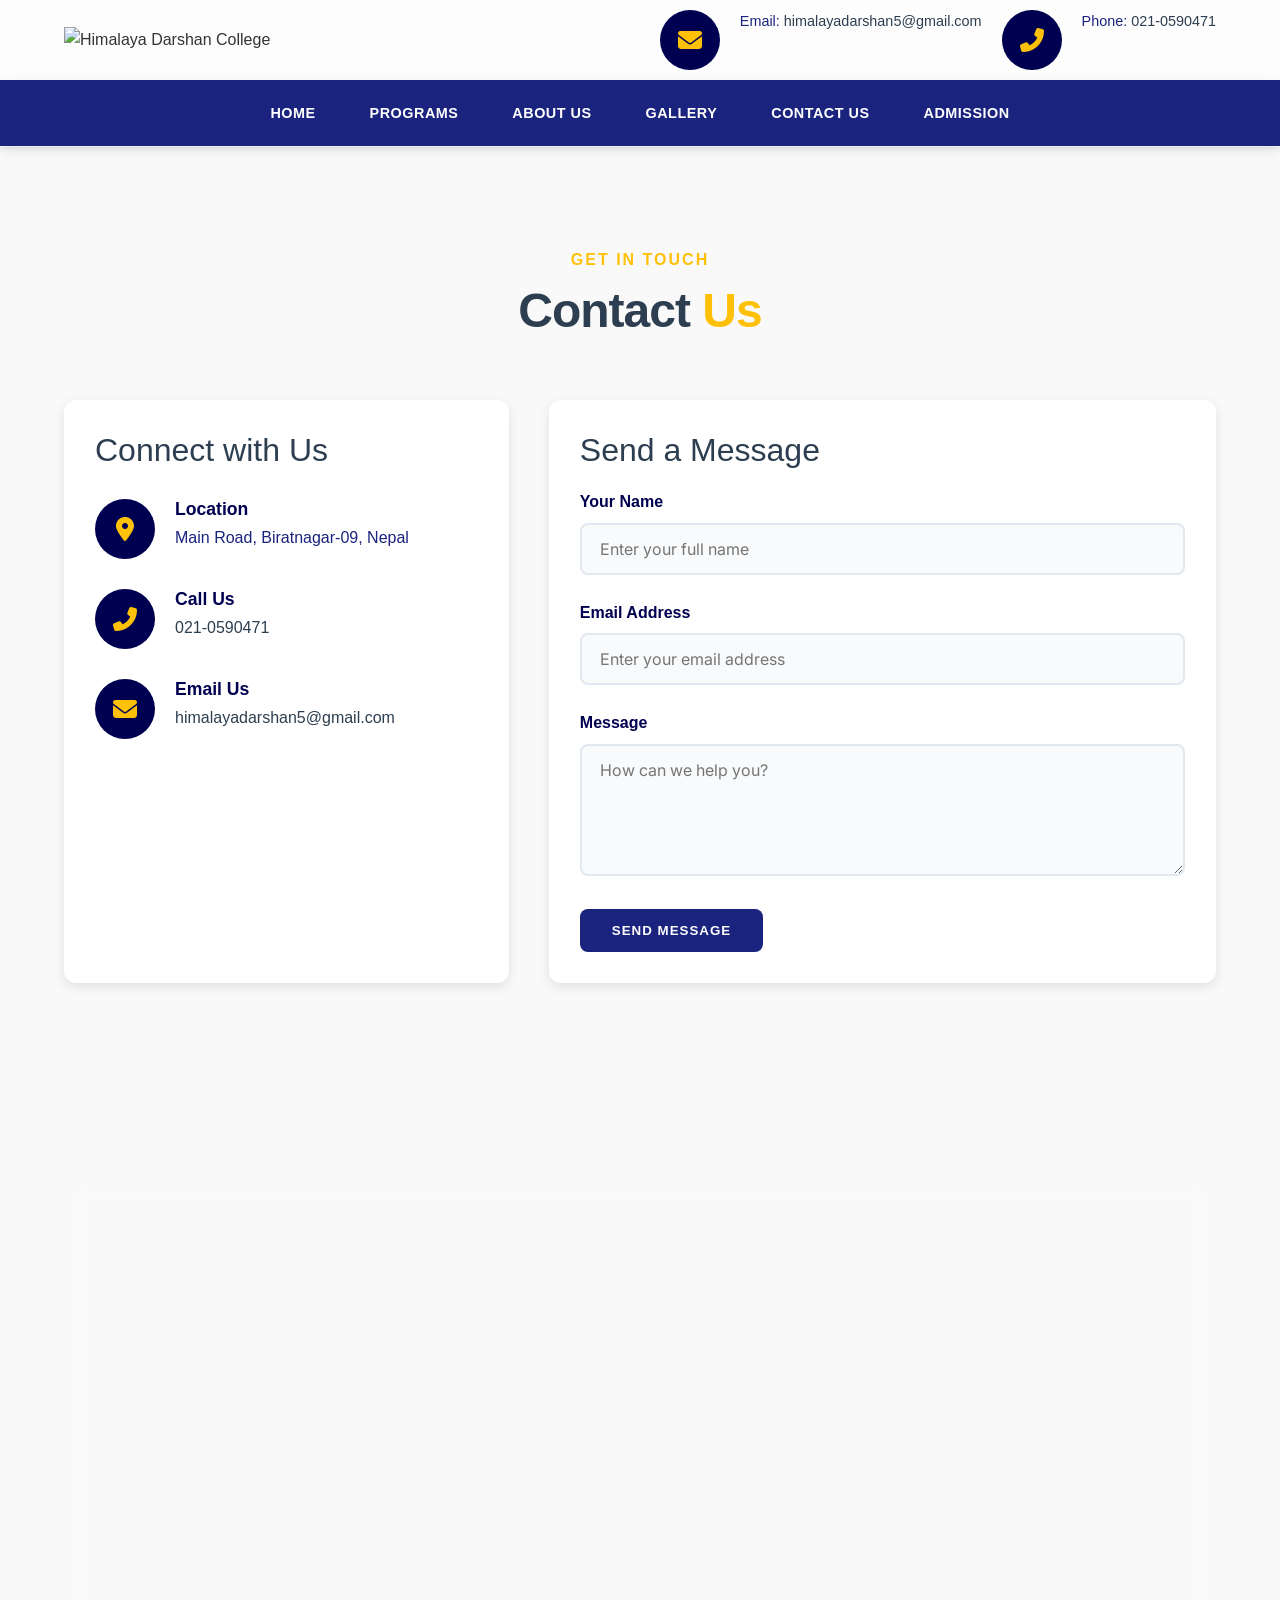
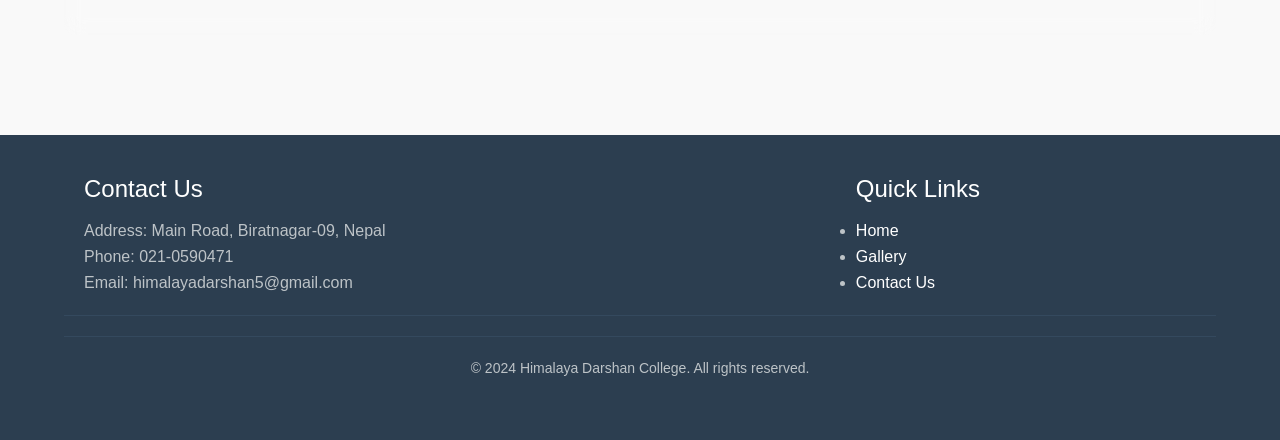
==== commit 9a3cdee4: "Fix: Resolve git conflict markers in contactus.html and gallery.html" ====
--- a/contactus.html
+++ b/contactus.html
@@ -1,4 +1,3 @@
-<<<<<<< HEAD
 <!DOCTYPE html>
 <html lang="en">
 
@@ -145,605 +144,4 @@
   <script src="script.js"></script>
 </body>
 
-=======
-<!DOCTYPE html>
-<html lang="en">
-
-<head>
-  <meta charset="UTF-8" />
-  <meta name="viewport" content="width=device-width, initial-scale=1.0" />
-  <title>contact us</title>
-  <link rel="stylesheet" href="https://cdnjs.cloudflare.com/ajax/libs/font-awesome/6.4.0/css/all.min.css" />
-  <link href="https://fonts.googleapis.com/css2?family=Poppins:wght@400;600&display=swap" rel="stylesheet" />
-  <style>
-    /* =======================================
-   FULL STYLESHEET: HEADER ▶ CONTACT ▶ FOOTER
-   ======================================= */
-
-    /* ==== 1. IMPORTS ==== */
-    @import url('https://fonts.googleapis.com/css2?family=Poppins:wght@400;600&display=swap');
-
-    /* ==== 2. RESET & BASE ==== */
-    *,
-    *::before,
-    *::after {
-      box-sizing: border-box;
-      margin: 0;
-      padding: 0;
-    }
-
-    html {
-      scroll-behavior: smooth;
-    }
-
-    body {
-      font-family: 'Poppins', sans-serif;
-      line-height: 1.6;
-      color: #333;
-      background-color: #f3f6fa;
-    }
-
-    a {
-      text-decoration: none;
-      color: inherit;
-      transition: color .3s ease;
-    }
-
-    ul {
-      list-style: none;
-    }
-
-    /* ==== 3. CONTAINER UTIL ==== */
-    .container {
-      width: 90%;
-      max-width: 1200px;
-      margin: 0 auto;
-    }
-
-    /* =====================================
-   4. HEADER & NAVIGATION
-   ===================================== */
-    header.main-header {
-      background: linear-gradient(90deg, #0055a5, #003a75);
-      color: #fff;
-      position: sticky;
-      top: 0;
-      z-index: 1000;
-      box-shadow: 0 4px 10px rgba(0, 0, 0, 0.15);
-    }
-
-    .main-header .container {
-      display: flex;
-      align-items: center;
-      justify-content: space-between;
-      padding: 1rem 0;
-    }
-
-    .logo-container img {
-      max-height: 60px;
-    }
-
-    .navigation {
-      position: relative;
-    }
-
-    .navbar {
-      display: flex;
-      align-items: center;
-      gap: 1.5rem;
-    }
-
-    .navbar>li {
-      position: relative;
-    }
-
-    .navbar>li>a {
-      color: #fff;
-      font-weight: 600;
-      padding: .5rem;
-      position: relative;
-    }
-
-    .navbar>li>a::after {
-      content: '';
-      position: absolute;
-      left: 0;
-      bottom: -4px;
-      width: 0;
-      height: 2px;
-      background: #a9d6ff;
-      transition: width .3s ease;
-    }
-
-    .navbar>li>a:hover::after {
-      width: 100%;
-    }
-
-    .sub-menu,
-    .submenu {
-      display: none;
-      position: absolute;
-      top: 100%;
-      left: 0;
-      background: #004080;
-      border-radius: 6px;
-      overflow: hidden;
-      box-shadow: 0 6px 12px rgba(0, 0, 0, 0.2);
-      z-index: 1000;
-    }
-
-    .sub-menu li a,
-    .submenu li a {
-      display: block;
-      padding: .6rem 1rem;
-      color: #fff;
-      white-space: nowrap;
-    }
-
-    .sub-menu li a:hover,
-    .submenu li a:hover {
-      background: #0066cc;
-    }
-
-    .navbar li:hover>.sub-menu,
-    .submenu-parent:hover>.submenu {
-      display: block;
-    }
-
-    /* Mobile menu toggle */
-    .menu-toggle {
-      display: none;
-      font-size: 1.8rem;
-      cursor: pointer;
-      color: #fff;
-    }
-
-    @media (max-width: 768px) {
-      .navbar {
-        position: absolute;
-        top: 100%;
-        right: 0;
-        background: #003a75;
-        flex-direction: column;
-        width: 220px;
-        padding: 1rem 0;
-        display: none;
-      }
-
-      .navbar.show {
-        display: flex;
-      }
-
-      .menu-toggle {
-        display: block;
-      }
-    }
-
-    /* ==== 5. CONTACT US SECTION ==== */
-    section.contact-us {
-      background: #fff;
-      padding: 60px 0;
-      border-top: 4px solid #0056b3;
-      border-bottom: 4px solid #0056b3;
-    }
-
-    .contact-us h2 {
-      text-align: center;
-      color: #003366;
-      font-size: 2.5rem;
-      margin-bottom: 1rem;
-      position: relative;
-    }
-
-    .contact-us h2::after {
-      content: '';
-      display: block;
-      width: 80px;
-      height: 4px;
-      background: #0056b3;
-      margin: 10px auto 0;
-      border-radius: 2px;
-    }
-
-    .contact-details {
-      display: flex;
-      flex-wrap: wrap;
-      gap: 2rem;
-      justify-content: space-between;
-      margin-top: 2rem;
-    }
-
-    .contact-info,
-    .contact-form {
-      flex: 1 1 45%;
-      min-width: 300px;
-    }
-
-    .contact-info h3,
-    .contact-form h3 {
-      font-size: 1.8rem;
-      color: #0056b3;
-      margin-bottom: 1rem;
-    }
-
-    .contact-info p {
-      font-size: 1.1rem;
-      margin-bottom: 1rem;
-      display: flex;
-      align-items: center;
-      gap: .5rem;
-    }
-
-    .contact-info a {
-      color: #0077cc;
-    }
-
-    .contact-info a:hover {
-      text-decoration: underline;
-    }
-
-    .contact-form {
-      background: #f9f9f9;
-      padding: 2rem;
-      border-radius: 10px;
-      box-shadow: 0 6px 20px rgba(0, 0, 0, 0.1);
-      transition: transform .3s ease;
-    }
-
-    .contact-form:hover {
-      transform: translateY(-5px);
-    }
-
-    .contact-form label {
-      display: block;
-      margin-bottom: .5rem;
-      font-weight: 600;
-    }
-
-    .contact-form input,
-    .contact-form textarea {
-      width: 100%;
-      padding: .8rem;
-      margin-bottom: 1.2rem;
-      border: 1px solid #ccc;
-      border-radius: 6px;
-      transition: border-color .3s ease, box-shadow .3s ease;
-    }
-
-    .contact-form input:focus,
-    .contact-form textarea:focus {
-      outline: none;
-      border-color: #0056b3;
-      box-shadow: 0 0 5px rgba(0, 86, 179, 0.2);
-    }
-
-    .contact-form button {
-      background: #0056b3;
-      color: #fff;
-      padding: .8rem 2rem;
-      border: none;
-      border-radius: 6px;
-      font-size: 1.1rem;
-      cursor: pointer;
-      transition: background .3s ease, transform .3s ease;
-    }
-
-    .contact-form button:hover {
-      background: #003366;
-      transform: scale(1.05);
-    }
-
-    /* ==== 6. FOOTER SECTION ==== */
-    footer.main-footer {
-      background: #002244;
-      color: #fff;
-      padding: 60px 0 20px;
-    }
-
-    .footer-top {
-      display: flex;
-      flex-wrap: wrap;
-      gap: 2rem;
-      justify-content: space-between;
-    }
-
-    .footer-col {
-      flex: 1 1 200px;
-    }
-
-    .footer-col h3 {
-      font-size: 1.4rem;
-      margin-bottom: 1rem;
-    }
-
-    .footer-col p,
-    .footer-col ul,
-    .footer-col span {
-      color: #cccccc;
-      font-size: 1rem;
-      margin-bottom: .8rem;
-    }
-
-    .footer-col a {
-      color: #a9d6ff;
-      transition: color .3s ease;
-    }
-
-    .footer-col a:hover {
-      color: #fff;
-    }
-
-    .social-links {
-      display: flex;
-      gap: 1rem;
-      margin-top: .5rem;
-    }
-
-    .social-links a {
-      display: inline-flex;
-      align-items: center;
-      justify-content: center;
-      background: #00325f;
-      color: #fff;
-      padding: .6rem;
-      border-radius: 50%;
-      font-size: 1.2rem;
-      transition: background .3s ease, transform .3s ease;
-    }
-
-    .social-links a:hover {
-      background: #0055a5;
-      transform: scale(1.1);
-    }
-
-    .footer-bottom {
-      text-align: center;
-      margin-top: 2rem;
-      font-size: .9rem;
-      color: #aaa;
-      border-top: 1px solid #00325f;
-      padding-top: 1rem;
-    }
-
-    /* ==== 7. RESPONSIVE ADJUSTMENTS ==== */
-    @media (max-width: 1024px) {
-      .contact-details {
-        flex-direction: column;
-        align-items: center;
-      }
-
-      .footer-top {
-        flex-direction: column;
-        align-items: center;
-        text-align: center;
-      }
-    }
-
-    @media (max-width: 768px) {
-      .nav-container .menu-toggle {
-        display: block;
-      }
-    }
-
-    @media (max-width: 576px) {
-      .contact-us h2 {
-        font-size: 2rem;
-      }
-
-      .contact-form {
-        padding: 1.5rem;
-      }
-    }
-  </style>
-</head>
-<header class="main-header">
-  <div class="container">
-    <div class="logo-container">
-      <img src="assets/logo/himalayalogo.png" alt="Himalaya Darshan College" />
-    </div>
-    <div class="contact-info">
-      <div class="contact-item">
-        <i class="fas fa-envelope"></i>
-        <span>Email:
-          <a href="mailto:himalayadarshan5@gmail.com">himalayadarshan5@gmail.com</a>
-        </span>
-      </div>
-      <div class="contact-item">
-        <i class="fas fa-phone-alt"></i>
-        <span>Phone: <a href="tel:021-590471">021-0590471</a>/<a href="tel:021-590571">021-590571</a></span>
-      </div>
-    </div>
-  </div>
-  <nav class="navigation">
-    <div class="container">
-      <ul id="primary-menu" class="navbar">
-        <li><a href="index.html">HOME</a></li>
-        <li>
-          <a href="#programs">PROGRAMS</a>
-          <ul class="sub-menu">
-            <li><a href="#BSc. CSIT">BSc.CSIT</a></li>
-            <li><a href="#BCA">BCA</a></li>
-            <li><a href="#BIM">BIM</a></li>
-            <li><a href="#BHM">BHM</a></li>
-            <li><a href="#BBS">BBS</a></li>
-          </ul>
-        </li>
-        <li><a href="#">DOWNLOAD</a></li>
-        <li>
-          <a href="#">ABOUT US</a>
-          <ul class="sub-menu">
-            <li><a href="#aboutus">About us</a></li>
-            <li><a href="gallery.html">Gallery</a></li>
-          </ul>
-        </li>
-        <li>
-          <a href="registeration.html">Admission
-            <span class="menu-badge badge-bounce">Apply Now</span></a>
-        </li>
-        <li>
-          <a href="#">Registration</a>
-          <ul class="sub-menu">
-            <li><a href="cmat.html">CMAT</a></li>
-          </ul>
-        </li>
-        <li class="submenu-parent">
-          <a href="#">Login / Signup</a>
-          <ul class="submenu">
-            <li><a href="login.html">Login</a></li>
-            <li><a href="signup.html">Sign Up</a></li>
-          </ul>
-        </li>
-      </ul>
-      <div class="menu-right">
-        <div class="button-search"><i class="fas fa-search"></i></div>
-        <form role="search" method="get" class="search-form" action="#">
-          <input type="search" class="search-field" placeholder="Search &hellip;" name="s" />
-          <button type="submit" class="search-submit">
-            <i class="fas fa-search"></i>
-          </button>
-        </form>
-      </div>
-    </div>
-  </nav>
-</header>
-
-<body>
-  <!-- Contact Us Section -->
-  <section class="contact-us">
-    <div class="container">
-      <h2>Contact Us</h2>
-      <div class="contact-details">
-        <div class="contact-info">
-          <h3>Contact Information</h3>
-          <p>
-            <i class="fas fa-map-marker-alt"></i> Address: Main Road,
-            Biratnagar-09, Nepal
-          </p>
-          <p>
-            <i class="fas fa-phone-alt"></i> Phone:
-            <a href="tel:+021590471">021-590471</a>/<a href="tel:+021590571">021-590571</a>
-          </p>
-          <p>
-            <i class="fas fa-envelope"></i> Email:
-            <a href="mailto:himalayadarshan5@gmail.com">himalayadarshan5@gmail.com</a>
-          </p>
-        </div>
-
-        <div class="contact-form">
-          <h3>Send Us a Message</h3>
-          <form id="contact-form">
-            <label for="name">Name:</label>
-            <input type="text" id="name" name="name" required />
-
-            <label for="email">Email:</label>
-            <input type="email" id="email" name="email" required />
-
-            <label for="subject">Subject:</label>
-            <input type="text" id="subject" name="subject" required />
-
-            <label for="message">Message:</label>
-            <textarea id="message" name="message" rows="5" required></textarea>
-
-            <button type="submit" class="btn">Send Message</button>
-          </form>
-        </div>
-      </div>
-    </div>
-  </section>
-  <!-- Footer Section -->
-  <footer class="main-footer">
-    <div class="container">
-      <div class="footer-top">
-        <div class="footer-col">
-          <h3>Contact Us</h3>
-          <p>Address: Main Road, Biratnagar-09, Nepal</p>
-          <span>Phone: <a href="tel:021-590471">021-0590471</a>/<a href="tel:021-590571">021-590571</a></span>
-          <p>
-            Email:
-            <a href="mailto:himalayadarshan5@gmail.com">himalayadarshan5@gmail.com</a>
-          </p>
-        </div>
-        <div class="footer-col">
-          <h3>Follow Us</h3>
-          <ul class="social-links">
-            <li>
-              <a href="https://www.facebook.com/college.hdc"><i class="fab fa-facebook-f"></i></a>
-            </li>
-            <li>
-              <a href="#"><i class="fab fa-twitter"></i></a>
-            </li>
-            <li>
-              <a href="#"><i class="fab fa-instagram"></i></a>
-            </li>
-            <li>
-              <a href="#"><i class="fab fa-linkedin-in"></i></a>
-            </li>
-          </ul>
-        </div>
-        <div class="footer-col">
-          <h3>Quick Links</h3>
-          <ul>
-            <li><a href="index.html">Home</a></li>
-            <li><a href="#programs">Programs</a></li>
-            <li><a href="registeration.html">Admission</a></li>
-            <li><a href="contactus.html">Contact Us</a></li>
-          </ul>
-        </div>
-      </div>
-      <div class="footer-bottom">
-        <p>&copy; 2024 Himalaya Darshan College. All rights reserved.</p>
-      </div>
-    </div>
-  </footer>
-   <!-- here goes backend with wordpress or php to handle form submission -->
-    <script>
-      document.addEventListener("DOMContentLoaded", function () {
-        const form = document.getElementById("contact-form");
-
-        form.addEventListener("submit", function (e) {
-          e.preventDefault();
-
-          const name = document.getElementById("name").value.trim();
-          const email = document.getElementById("email").value.trim();
-          const subject = document.getElementById("subject").value.trim();
-          const message = document.getElementById("message").value.trim();
-          // Simple regex for email validation (can be improved later)
-          const emailRegex = /^[^\s@]+@[^\s@]+\.[^\s@]+$/;
-          if (!emailRegex.test(email)) {
-            alert("❌ Please enter a valid email address!");
-            return; // stop form submission here
-          }
-
-          fetch("https://kaushalkarna.infinityfreeapp.com/wp-json/college/v1/submit/", {
-            method: "POST",
-            headers: {
-              "Content-Type": "application/json",
-            },
-            body: JSON.stringify({
-              name: name,
-              email: email,
-              subject: subject,
-              message: message,
-            }),
-          })
-          .then(async (response) => {
-              const data = await response.json();
-              if (!response.ok) {
-                alert(`❌ ${data.message || "Something went wrong!"}`);
-                return;
-              }
-              alert("✅ Message sent successfully!");
-              form.reset(); // Reset the form after successful submission
-              console.log(data);
-            })
-            .catch((error) => {
-              alert("❌ Network error, please try again!");
-              console.error(error);
-            });
-        });
-      });
-    </script>
-</body>
-
->>>>>>> 102d1a26c585bc2b29d21a52c663470096d68749
 </html>
